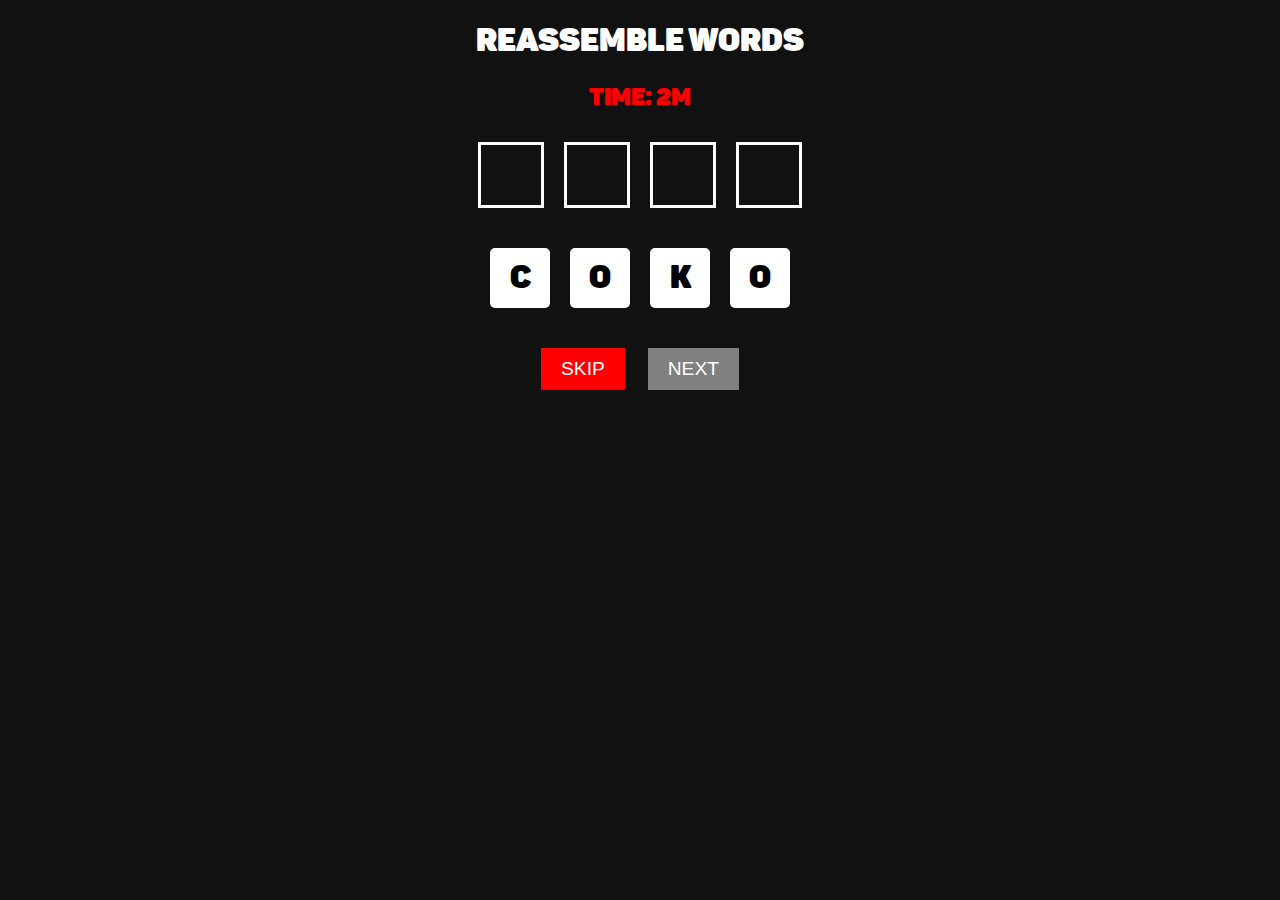
==== index.html @ ddec7898 "Update index.html" ====
<!DOCTYPE html>
<html lang="en">
<head>
    <meta charset="UTF-8">
    <meta name="viewport" content="width=device-width, initial-scale=1.0">
    <title>Reassemble Words</title>
    <link rel="stylesheet" href="styles.css">
    <script defer src="script.js"></script>
</head>
<body>
    <div class="game-container">
        <h1>REASSEMBLE WORDS</h1>
        <h2 id="timer">TIME: 2M</h2>

        <div class="word-box">
            <div class="droppable" id="slot1"></div>
            <div class="droppable" id="slot2"></div>
            <div class="droppable" id="slot3"></div>
            <div class="droppable" id="slot4"></div>
        </div>

        <div class="letters">
            <div class="draggable" draggable="true" id="C">C</div>
            <div class="draggable" draggable="true" id="O1">O</div>
            <div class="draggable" draggable="true" id="K">K</div>
            <div class="draggable" draggable="true" id="O2">O</div>
        </div>

        <div class="buttons">
            <button id="skip">SKIP</button>
            <button id="next" disabled>NEXT</button>
        </div>
    </div>
</body>
</html>
---- styles.css ----
@font-face {
    font-family: 'Panton';
    src: url('assets/Panton.ttf');
}

body {
    font-family: 'Panton', sans-serif;
    background: #111;
    color: white;
    text-align: center;
}

h1 {
    font-size: 2rem;
}

h2 {
    color: red;
    font-size: 1.5rem;
}

.word-box {
    display: flex;
    justify-content: center;
    margin: 20px;
}

.droppable {
    width: 60px;
    height: 60px;
    border: 3px solid white;
    margin: 10px;
    display: flex;
    align-items: center;
    justify-content: center;
}

.letters {
    display: flex;
    justify-content: center;
    margin-top: 20px;
}

.draggable {
    width: 60px;
    height: 60px;
    background: white;
    color: black;
    font-size: 2rem;
    display: flex;
    align-items: center;
    justify-content: center;
    margin: 10px;
    cursor: grab;
    border-radius: 5px;
    transition: 0.3s;
}

.draggable:hover {
    box-shadow: 0 0 10px purple;
}

.buttons {
    margin-top: 20px;
}

button {
    background: red;
    color: white;
    font-size: 1.2rem;
    padding: 10px 20px;
    border: none;
    cursor: pointer;
    margin: 10px;
}

button:disabled {
    background: gray;
}
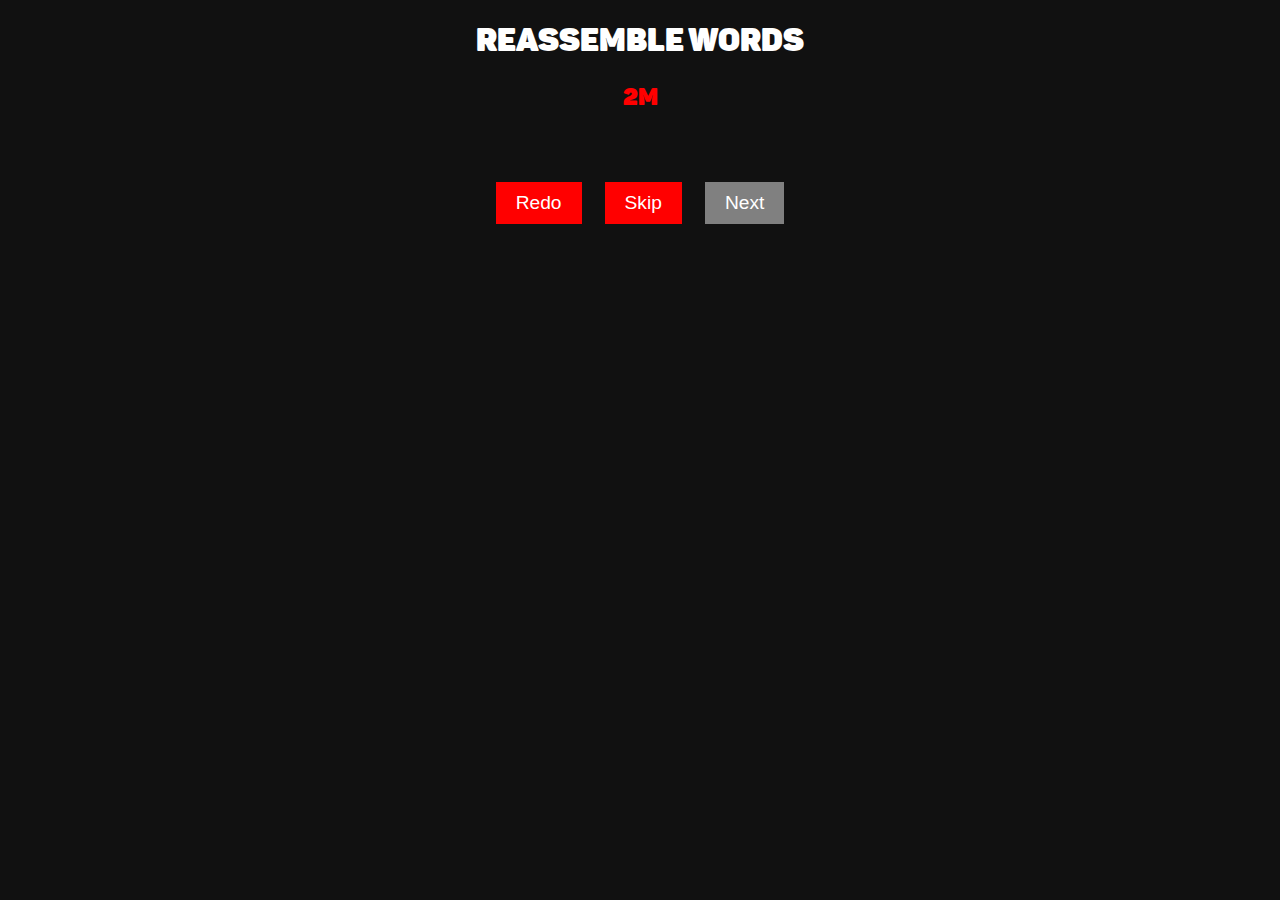
==== commit 214df191: "Update index.html" ====
--- a/index.html
+++ b/index.html
@@ -1,36 +1,29 @@
-
 <!DOCTYPE html>
 <html lang="en">
 <head>
-    <meta charset="UTF-8">
-    <meta name="viewport" content="width=device-width, initial-scale=1.0">
-    <title>Reassemble Words</title>
-    <link rel="stylesheet" href="styles.css">
-    <script defer src="script.js"></script>
+  <meta charset="UTF-8" />
+  <meta name="viewport" content="width=device-width, initial-scale=1.0" />
+  <title>Reassemble Words</title>
+  <link rel="stylesheet" href="styles.css" />
+  <script defer src="script.js"></script>
 </head>
 <body>
-    <div class="game-container">
-        <h1>REASSEMBLE WORDS</h1>
-        <h2 id="timer">TIME: 2M</h2>
+  <div class="game-container">
+    <header>
+      <h1>REASSEMBLE WORDS</h1>
+      <h2 id="timer">2M</h2>
+    </header>
 
-        <div class="word-box">
-            <div class="droppable" id="slot1"></div>
-            <div class="droppable" id="slot2"></div>
-            <div class="droppable" id="slot3"></div>
-            <div class="droppable" id="slot4"></div>
-        </div>
+    <main>
+      <div id="slots-container" class="word-box"></div>
+      <div id="letters-container" class="letters"></div>
+    </main>
 
-        <div class="letters">
-            <div class="draggable" draggable="true" id="C">C</div>
-            <div class="draggable" draggable="true" id="O1">O</div>
-            <div class="draggable" draggable="true" id="K">K</div>
-            <div class="draggable" draggable="true" id="O2">O</div>
-        </div>
-
-        <div class="buttons">
-            <button id="skip">SKIP</button>
-            <button id="next" disabled>NEXT</button>
-        </div>
-    </div>
+    <footer class="buttons">
+      <button id="redo">Redo</button>
+      <button id="skip">Skip</button>
+      <button id="next" disabled>Next</button>
+    </footer>
+  </div>
 </body>
 </html>
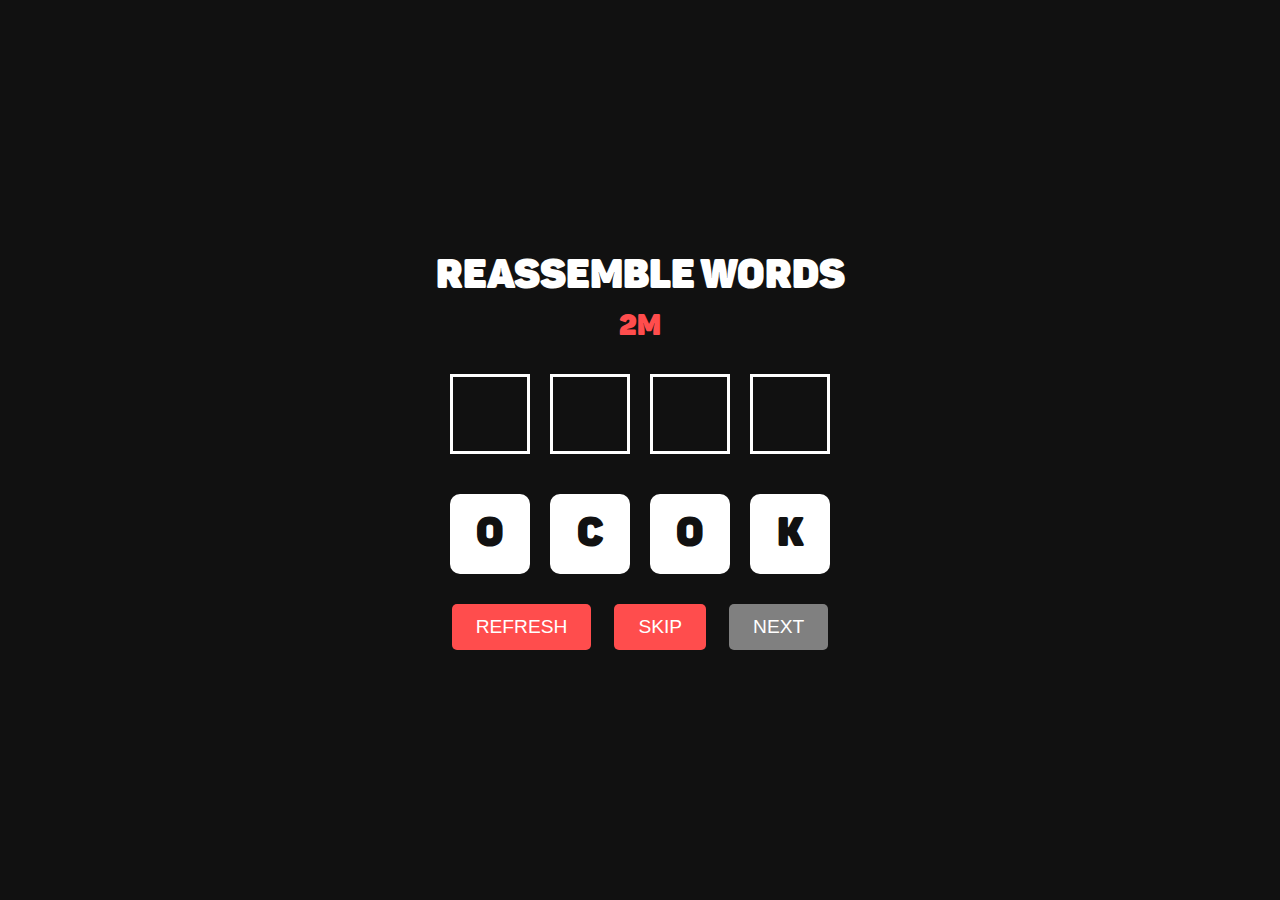
==== commit 5df5dcdd: "Update index.html" ====
--- a/index.html
+++ b/index.html
@@ -20,9 +20,9 @@
     </main>
 
     <footer class="buttons">
-      <button id="redo">Redo</button>
-      <button id="skip">Skip</button>
-      <button id="next" disabled>Next</button>
+      <button id="redo">REFRESH</button>
+      <button id="skip">SKIP</button>
+      <button id="next" disabled>NEXT</button>
     </footer>
   </div>
 </body>
--- a/styles.css
+++ b/styles.css
@@ -1,80 +1,152 @@
 @font-face {
-    font-family: 'Panton';
-    src: url('assets/Panton.ttf');
+  font-family: 'Panton';
+  src: url('assets/Panton.ttf');
+}
+
+* {
+  box-sizing: border-box;
+  margin: 0;
+  padding: 0;
 }
 
 body {
-    font-family: 'Panton', sans-serif;
-    background: #111;
-    color: white;
-    text-align: center;
+  background: #111;
+  color: white;
+  font-family: 'Panton', sans-serif;
+  display: flex;
+  justify-content: center;
+  align-items: center;
+  min-height: 100vh;
 }
 
-h1 {
-    font-size: 2rem;
+.game-container {
+  text-align: center;
+  max-width: 600px;
+  width: 90%;
+  padding: 20px;
 }
 
-h2 {
-    color: red;
-    font-size: 1.5rem;
+header h1 {
+  font-size: 2.5rem;
+  margin-bottom: 0.5rem;
+}
+
+header h2 {
+  font-size: 1.8rem;
+  margin-bottom: 1rem;
+  color: #ff4d4d;
 }
 
 .word-box {
-    display: flex;
-    justify-content: center;
-    margin: 20px;
+  display: flex;
+  justify-content: center;
+  margin: 20px 0;
+  flex-wrap: wrap;
 }
 
 .droppable {
-    width: 60px;
-    height: 60px;
-    border: 3px solid white;
-    margin: 10px;
-    display: flex;
-    align-items: center;
-    justify-content: center;
+  width: 80px;
+  height: 80px;
+  border: 3px solid white;
+  margin: 10px;
+  display: flex;
+  align-items: center;
+  justify-content: center;
+  font-size: 2rem;
+  transition: border 0.3s ease, box-shadow 0.3s ease;
+}
+
+.droppable.hovered {
+  border-color: #c678dd;
+  box-shadow: 0 0 15px #c678dd;
 }
 
 .letters {
-    display: flex;
-    justify-content: center;
-    margin-top: 20px;
+  display: flex;
+  justify-content: center;
+  flex-wrap: wrap;
+  margin-bottom: 20px;
 }
 
 .draggable {
-    width: 60px;
-    height: 60px;
-    background: white;
-    color: black;
-    font-size: 2rem;
-    display: flex;
-    align-items: center;
-    justify-content: center;
-    margin: 10px;
-    cursor: grab;
-    border-radius: 5px;
-    transition: 0.3s;
+  width: 80px;
+  height: 80px;
+  background: white;
+  color: #111;
+  font-size: 2.5rem;
+  display: flex;
+  align-items: center;
+  justify-content: center;
+  margin: 10px;
+  cursor: grab;
+  border-radius: 10px;
+  transition: transform 0.2s ease, box-shadow 0.2s ease;
 }
 
-.draggable:hover {
-    box-shadow: 0 0 10px purple;
+.draggable:active {
+  cursor: grabbing;
+  transform: scale(1.1);
+  box-shadow: 0 0 20px #ff69b4;
 }
 
 .buttons {
-    margin-top: 20px;
+  margin-top: 20px;
 }
 
 button {
-    background: red;
-    color: white;
-    font-size: 1.2rem;
-    padding: 10px 20px;
-    border: none;
-    cursor: pointer;
-    margin: 10px;
+  background: #ff4d4d;
+  color: white;
+  font-size: 1.2rem;
+  padding: 12px 24px;
+  border: none;
+  border-radius: 5px;
+  cursor: pointer;
+  margin: 0 10px;
+  transition: background 0.3s ease;
+}
+
+button:hover {
+  background: #ff1a1a;
 }
 
 button:disabled {
-    background: gray;
+  background: gray;
+  cursor: not-allowed;
 }
 
+/* Responsive Design */
+@media (max-width: 768px) {
+  header h1 {
+    font-size: 2rem;
+  }
+  header h2 {
+    font-size: 1.5rem;
+  }
+  .droppable, .draggable {
+    width: 70px;
+    height: 70px;
+    font-size: 1.8rem;
+  }
+  .draggable {
+    font-size: 2rem;
+  }
+}
+
+@media (max-width: 480px) {
+  header h1 {
+    font-size: 1.8rem;
+  }
+  header h2 {
+    font-size: 1.2rem;
+  }
+  .droppable, .draggable {
+    width: 60px;
+    height: 60px;
+    font-size: 1.5rem;
+  }
+  button {
+    font-size: 1rem;
+    padding: 10px 20px;
+    margin: 5px;
+  }
+}
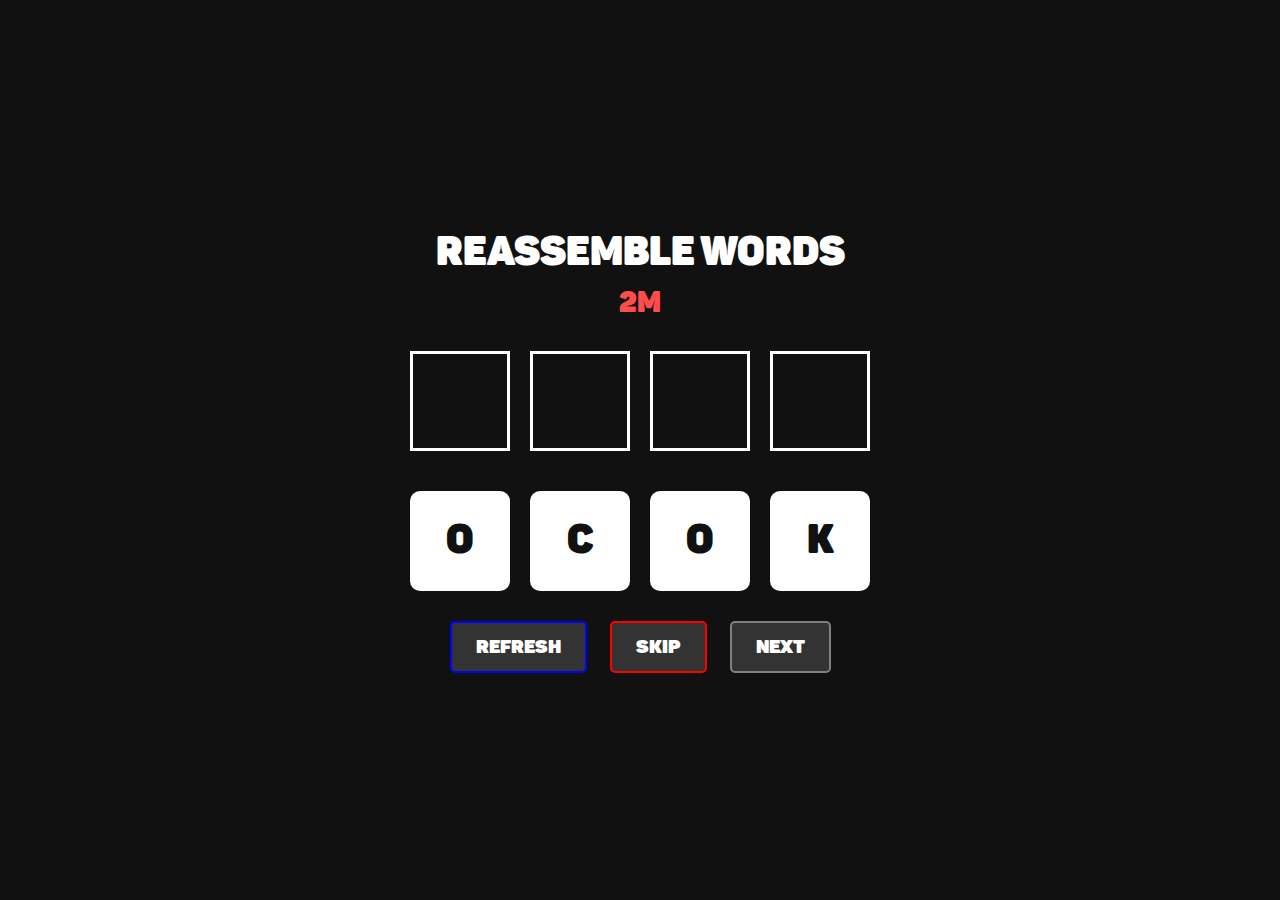
==== commit 0678d698: "Update index.html" ====
--- a/index.html
+++ b/index.html
@@ -6,6 +6,13 @@
   <title>Reassemble Words</title>
   <link rel="stylesheet" href="styles.css" />
   <script defer src="script.js"></script>
+
+  <!-- Open Graph Meta Tags (For Discord Embed) -->
+  <meta property="og:title" content="Re Assemble">
+  <meta property="og:description" content="Fix Assembled Words. Can you? 👀">
+  <meta property="og:url" content="https://re-assemble.net/">
+  <meta property="og:type" content="website">
+  <meta name="twitter:card" content="summary">
 </head>
 <body>
   <div class="game-container">
--- a/styles.css
+++ b/styles.css
@@ -45,14 +45,13 @@
 }
 
 .droppable {
-  width: 80px;
-  height: 80px;
+  width: 100px;
+  height: 100px;
   border: 3px solid white;
   margin: 10px;
   display: flex;
   align-items: center;
   justify-content: center;
-  font-size: 2rem;
   transition: border 0.3s ease, box-shadow 0.3s ease;
 }
 
@@ -69,8 +68,8 @@
 }
 
 .draggable {
-  width: 80px;
-  height: 80px;
+  width: 100px;
+  height: 100px;
   background: white;
   color: #111;
   font-size: 2.5rem;
@@ -81,6 +80,15 @@
   cursor: grab;
   border-radius: 10px;
   transition: transform 0.2s ease, box-shadow 0.2s ease;
+}
+
+/* When a draggable is dropped inside a droppable, let it fill the container */
+.droppable > .draggable {
+  width: 100%;
+  height: 100%;
+  margin: 0;
+  border-radius: 0;
+  font-size: 3rem;
 }
 
 .draggable:active {
@@ -94,24 +102,39 @@
 }
 
 button {
-  background: #ff4d4d;
+  background: #333;
   color: white;
+  font-family: 'Panton', sans-serif;
   font-size: 1.2rem;
   padding: 12px 24px;
-  border: none;
+  border: 2px solid transparent;
   border-radius: 5px;
   cursor: pointer;
   margin: 0 10px;
-  transition: background 0.3s ease;
+  transition: background 0.3s ease, border 0.3s ease, box-shadow 0.3s ease;
 }
 
-button:hover {
-  background: #ff1a1a;
+/* Button border colors */
+#redo {
+  border-color: blue;
 }
 
-button:disabled {
-  background: gray;
-  cursor: not-allowed;
+#skip {
+  border-color: red;
+}
+
+#next {
+  border-color: grey;
+}
+
+/* NEXT button: when enabled, green border with glow */
+#next:not(:disabled) {
+  border-color: green;
+  box-shadow: 0 0 10px green;
+}
+
+button:hover:not(:disabled) {
+  background: #555;
 }
 
 /* Responsive Design */
@@ -123,12 +146,17 @@
     font-size: 1.5rem;
   }
   .droppable, .draggable {
-    width: 70px;
-    height: 70px;
-    font-size: 1.8rem;
+    width: 80px;
+    height: 80px;
+    font-size: 2rem;
   }
-  .draggable {
-    font-size: 2rem;
+  .droppable > .draggable {
+    font-size: 2.5rem;
+  }
+  button {
+    font-size: 1rem;
+    padding: 10px 20px;
+    margin: 5px;
   }
 }
 
@@ -144,9 +172,12 @@
     height: 60px;
     font-size: 1.5rem;
   }
+  .droppable > .draggable {
+    font-size: 2rem;
+  }
   button {
-    font-size: 1rem;
-    padding: 10px 20px;
+    font-size: 0.9rem;
+    padding: 8px 16px;
     margin: 5px;
   }
 }
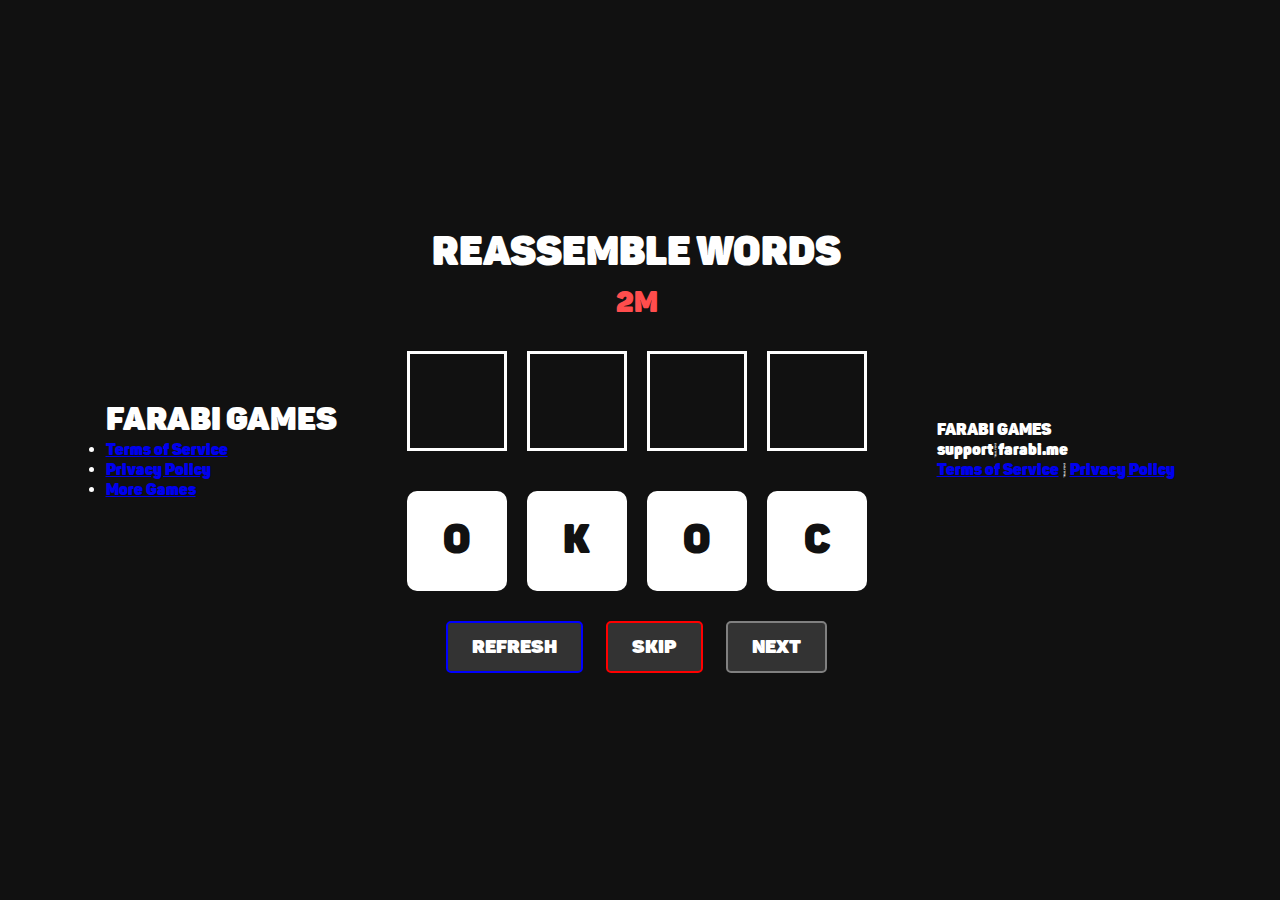
==== commit 0d34b51b: "Update index.html" ====
--- a/index.html
+++ b/index.html
@@ -15,6 +15,15 @@
   <meta name="twitter:card" content="summary">
 </head>
 <body>
+  <nav class="navbar">
+    <h1>FARABI GAMES</h1>
+    <ul>
+      <li><a href="https://farabi.me/terms">Terms of Service</a></li>
+      <li><a href="https://farabi.me/privacy">Privacy Policy</a></li>
+      <li><a href="https://farabi.me">More Games</a></li>
+    </ul>
+  </nav>
+
   <div class="game-container">
     <header>
       <h1>REASSEMBLE WORDS</h1>
@@ -32,5 +41,11 @@
       <button id="next" disabled>NEXT</button>
     </footer>
   </div>
+
+  <footer class="footer">
+    <p>FARABI GAMES</p>
+    <p>support@farabi.me</p>
+    <p><a href="https://farabi.me/terms">Terms of Service</a> | <a href="https://farabi.me/privacy">Privacy Policy</a></p>
+  </footer>
 </body>
 </html>
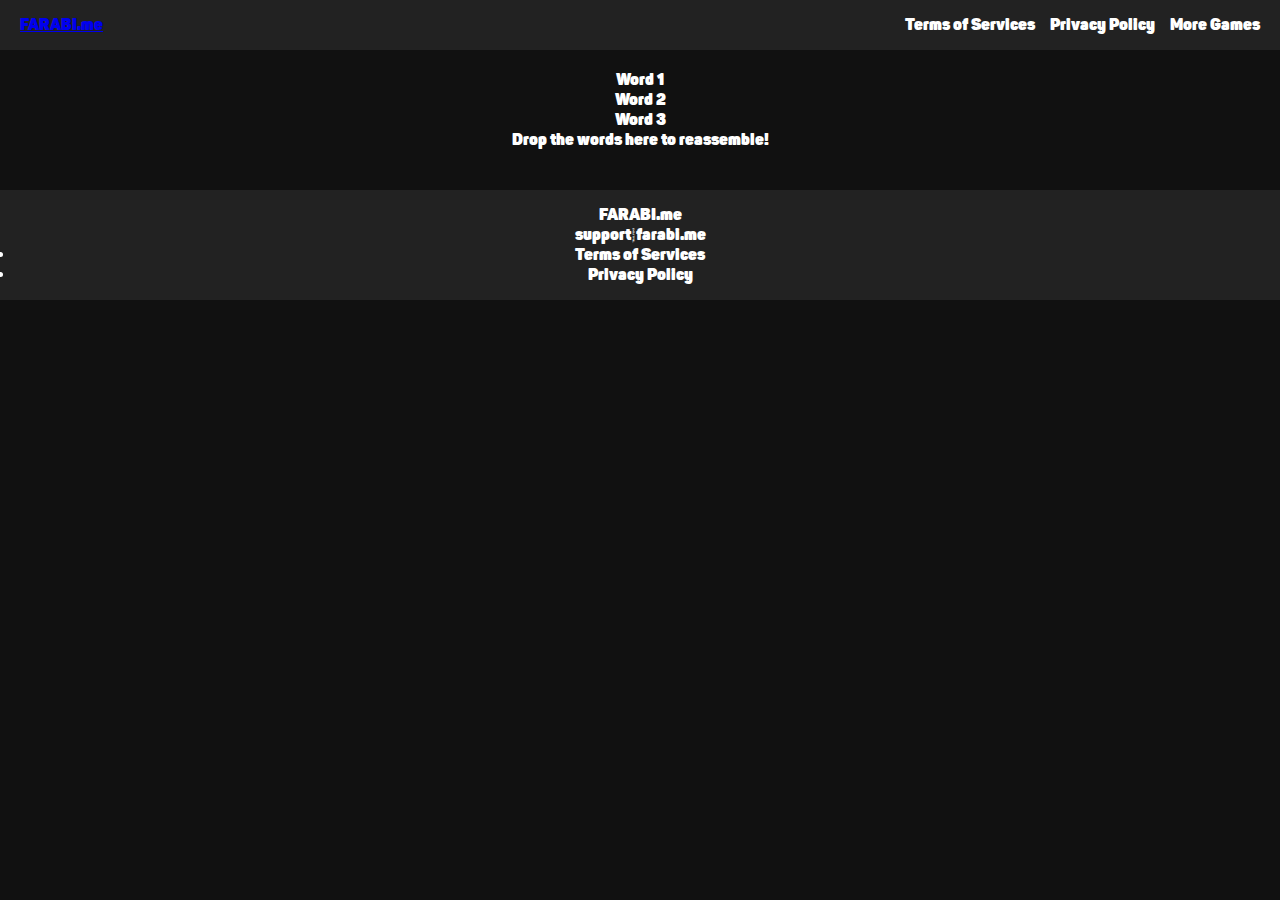
==== commit 3a89c3ea: "Update index.html" ====
--- a/index.html
+++ b/index.html
@@ -1,51 +1,48 @@
 <!DOCTYPE html>
 <html lang="en">
 <head>
-  <meta charset="UTF-8" />
-  <meta name="viewport" content="width=device-width, initial-scale=1.0" />
-  <title>Reassemble Words</title>
-  <link rel="stylesheet" href="styles.css" />
-  <script defer src="script.js"></script>
-
-  <!-- Open Graph Meta Tags (For Discord Embed) -->
-  <meta property="og:title" content="Re Assemble">
-  <meta property="og:description" content="Fix Assembled Words. Can you? 👀">
-  <meta property="og:url" content="https://re-assemble.net/">
-  <meta property="og:type" content="website">
-  <meta name="twitter:card" content="summary">
+    <meta charset="UTF-8">
+    <meta name="viewport" content="width=device-width, initial-scale=1.0">
+    <title>Reassemble Words - Farabi Games</title>
+    <link rel="stylesheet" href="styles.css">
 </head>
 <body>
-  <nav class="navbar">
-    <h1>FARABI GAMES</h1>
-    <ul>
-      <li><a href="https://farabi.me/terms">Terms of Service</a></li>
-      <li><a href="https://farabi.me/privacy">Privacy Policy</a></li>
-      <li><a href="https://farabi.me">More Games</a></li>
-    </ul>
-  </nav>
+    <!-- Navigation Bar -->
+    <nav class="navbar">
+        <div class="navbar-brand">
+            <a href="#">FARABI.me</a>
+        </div>
+        <ul>
+            <li><a href="https://farabi.me/terms">Terms of Services</a></li>
+            <li><a href="https://farabi.me/privacy">Privacy Policy</a></li>
+            <li><a href="https://farabi.me/">More Games</a></li>
+        </ul>
+    </nav>
 
-  <div class="game-container">
-    <header>
-      <h1>REASSEMBLE WORDS</h1>
-      <h2 id="timer">2M</h2>
-    </header>
+    <!-- Word Puzzle Game Area -->
+    <div class="game-container">
+        <div class="word-boxes" id="word-boxes">
+            <div class="word" id="word1" draggable="true" ondragstart="startDrag(event)">Word 1</div>
+            <div class="word" id="word2" draggable="true" ondragstart="startDrag(event)">Word 2</div>
+            <div class="word" id="word3" draggable="true" ondragstart="startDrag(event)">Word 3</div>
+        </div>
+        <div class="drop-area" id="drop-area" ondragover="allowDrop(event)" ondrop="drop(event)">
+            <p>Drop the words here to reassemble!</p>
+        </div>
+    </div>
 
-    <main>
-      <div id="slots-container" class="word-box"></div>
-      <div id="letters-container" class="letters"></div>
-    </main>
+    <!-- Footer -->
+    <footer class="footer">
+        <div class="footer-content">
+            <p>FARABI.me</p>
+            <p><a href="mailto:support@farabi.me">support@farabi.me</a></p>
+            <ul>
+                <li><a href="https://farabi.me/terms">Terms of Services</a></li>
+                <li><a href="https://farabi.me/privacy">Privacy Policy</a></li>
+            </ul>
+        </div>
+    </footer>
 
-    <footer class="buttons">
-      <button id="redo">REFRESH</button>
-      <button id="skip">SKIP</button>
-      <button id="next" disabled>NEXT</button>
-    </footer>
-  </div>
-
-  <footer class="footer">
-    <p>FARABI GAMES</p>
-    <p>support@farabi.me</p>
-    <p><a href="https://farabi.me/terms">Terms of Service</a> | <a href="https://farabi.me/privacy">Privacy Policy</a></p>
-  </footer>
+    <script src="script.js"></script>
 </body>
 </html>
--- a/styles.css
+++ b/styles.css
@@ -14,9 +14,38 @@
   color: white;
   font-family: 'Panton', sans-serif;
   display: flex;
-  justify-content: center;
+  flex-direction: column;
   align-items: center;
   min-height: 100vh;
+}
+
+.navbar {
+  width: 100%;
+  background: #222;
+  display: flex;
+  justify-content: space-between;
+  padding: 15px 20px;
+  align-items: center;
+}
+
+.navbar h1 {
+  font-size: 1.8rem;
+}
+
+.navbar ul {
+  list-style: none;
+  display: flex;
+  gap: 15px;
+}
+
+.navbar ul li {
+  display: inline;
+}
+
+.navbar ul li a {
+  color: white;
+  text-decoration: none;
+  font-size: 1rem;
 }
 
 .game-container {
@@ -79,105 +108,25 @@
   margin: 10px;
   cursor: grab;
   border-radius: 10px;
-  transition: transform 0.2s ease, box-shadow 0.2s ease;
 }
 
-/* When a draggable is dropped inside a droppable, let it fill the container */
-.droppable > .draggable {
+.footer {
+  margin-top: 20px;
+  text-align: center;
+  padding: 15px;
+  background: #222;
   width: 100%;
-  height: 100%;
-  margin: 0;
-  border-radius: 0;
-  font-size: 3rem;
 }
 
-.draggable:active {
-  cursor: grabbing;
-  transform: scale(1.1);
-  box-shadow: 0 0 20px #ff69b4;
+.footer p, .footer a {
+  color: white;
+  font-size: 1rem;
+  text-decoration: none;
 }
 
-.buttons {
-  margin-top: 20px;
-}
-
-button {
-  background: #333;
-  color: white;
-  font-family: 'Panton', sans-serif;
-  font-size: 1.2rem;
-  padding: 12px 24px;
-  border: 2px solid transparent;
-  border-radius: 5px;
-  cursor: pointer;
-  margin: 0 10px;
-  transition: background 0.3s ease, border 0.3s ease, box-shadow 0.3s ease;
-}
-
-/* Button border colors */
-#redo {
-  border-color: blue;
-}
-
-#skip {
-  border-color: red;
-}
-
-#next {
-  border-color: grey;
-}
-
-/* NEXT button: when enabled, green border with glow */
-#next:not(:disabled) {
-  border-color: green;
-  box-shadow: 0 0 10px green;
-}
-
-button:hover:not(:disabled) {
-  background: #555;
-}
-
-/* Responsive Design */
 @media (max-width: 768px) {
-  header h1 {
-    font-size: 2rem;
-  }
-  header h2 {
-    font-size: 1.5rem;
-  }
   .droppable, .draggable {
     width: 80px;
     height: 80px;
-    font-size: 2rem;
-  }
-  .droppable > .draggable {
-    font-size: 2.5rem;
-  }
-  button {
-    font-size: 1rem;
-    padding: 10px 20px;
-    margin: 5px;
   }
 }
-
-@media (max-width: 480px) {
-  header h1 {
-    font-size: 1.8rem;
-  }
-  header h2 {
-    font-size: 1.2rem;
-  }
-  .droppable, .draggable {
-    width: 60px;
-    height: 60px;
-    font-size: 1.5rem;
-  }
-  .droppable > .draggable {
-    font-size: 2rem;
-  }
-  button {
-    font-size: 0.9rem;
-    padding: 8px 16px;
-    margin: 5px;
-  }
-}
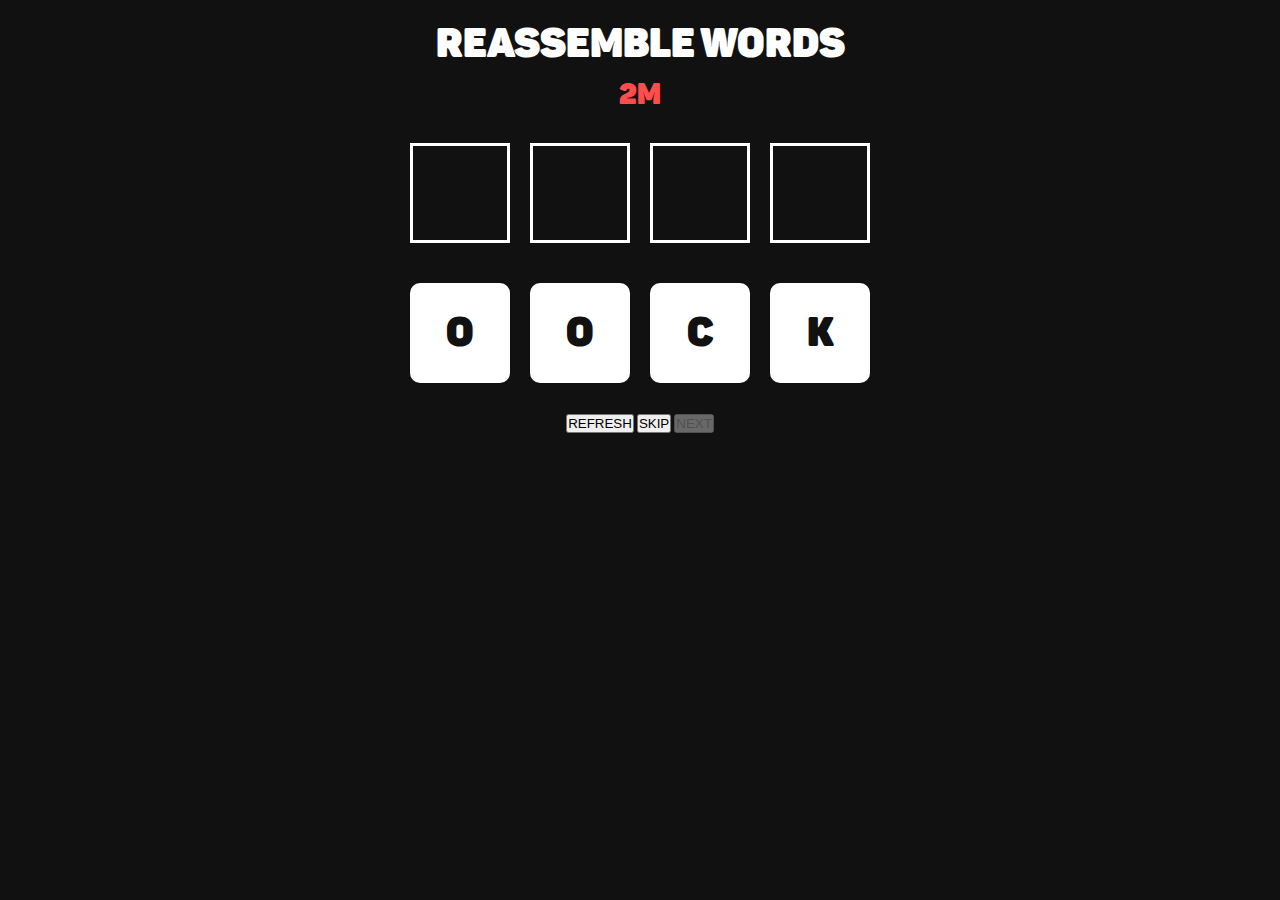
==== commit ecfb05f1: "Update index.html" ====
--- a/index.html
+++ b/index.html
@@ -1,48 +1,36 @@
 <!DOCTYPE html>
 <html lang="en">
 <head>
-    <meta charset="UTF-8">
-    <meta name="viewport" content="width=device-width, initial-scale=1.0">
-    <title>Reassemble Words - Farabi Games</title>
-    <link rel="stylesheet" href="styles.css">
+  <meta charset="UTF-8" />
+  <meta name="viewport" content="width=device-width, initial-scale=1.0" />
+  <title>Reassemble Words</title>
+  <link rel="stylesheet" href="styles.css" />
+  <script defer src="script.js"></script>
+
+  <!-- Open Graph Meta Tags (For Discord Embed) -->
+  <meta property="og:title" content="Re Assemble">
+  <meta property="og:description" content="Fix Assembled Words. Can you? 👀">
+  <meta property="og:url" content="https://re-assemble.net/">
+  <meta property="og:type" content="website">
+  <meta name="twitter:card" content="summary">
 </head>
 <body>
-    <!-- Navigation Bar -->
-    <nav class="navbar">
-        <div class="navbar-brand">
-            <a href="#">FARABI.me</a>
-        </div>
-        <ul>
-            <li><a href="https://farabi.me/terms">Terms of Services</a></li>
-            <li><a href="https://farabi.me/privacy">Privacy Policy</a></li>
-            <li><a href="https://farabi.me/">More Games</a></li>
-        </ul>
-    </nav>
+  <div class="game-container">
+    <header>
+      <h1>REASSEMBLE WORDS</h1>
+      <h2 id="timer">2M</h2>
+    </header>
 
-    <!-- Word Puzzle Game Area -->
-    <div class="game-container">
-        <div class="word-boxes" id="word-boxes">
-            <div class="word" id="word1" draggable="true" ondragstart="startDrag(event)">Word 1</div>
-            <div class="word" id="word2" draggable="true" ondragstart="startDrag(event)">Word 2</div>
-            <div class="word" id="word3" draggable="true" ondragstart="startDrag(event)">Word 3</div>
-        </div>
-        <div class="drop-area" id="drop-area" ondragover="allowDrop(event)" ondrop="drop(event)">
-            <p>Drop the words here to reassemble!</p>
-        </div>
-    </div>
+    <main>
+      <div id="slots-container" class="word-box"></div>
+      <div id="letters-container" class="letters"></div>
+    </main>
 
-    <!-- Footer -->
-    <footer class="footer">
-        <div class="footer-content">
-            <p>FARABI.me</p>
-            <p><a href="mailto:support@farabi.me">support@farabi.me</a></p>
-            <ul>
-                <li><a href="https://farabi.me/terms">Terms of Services</a></li>
-                <li><a href="https://farabi.me/privacy">Privacy Policy</a></li>
-            </ul>
-        </div>
+    <footer class="buttons">
+      <button id="redo">REFRESH</button>
+      <button id="skip">SKIP</button>
+      <button id="next" disabled>NEXT</button>
     </footer>
-
-    <script src="script.js"></script>
+  </div>
 </body>
 </html>
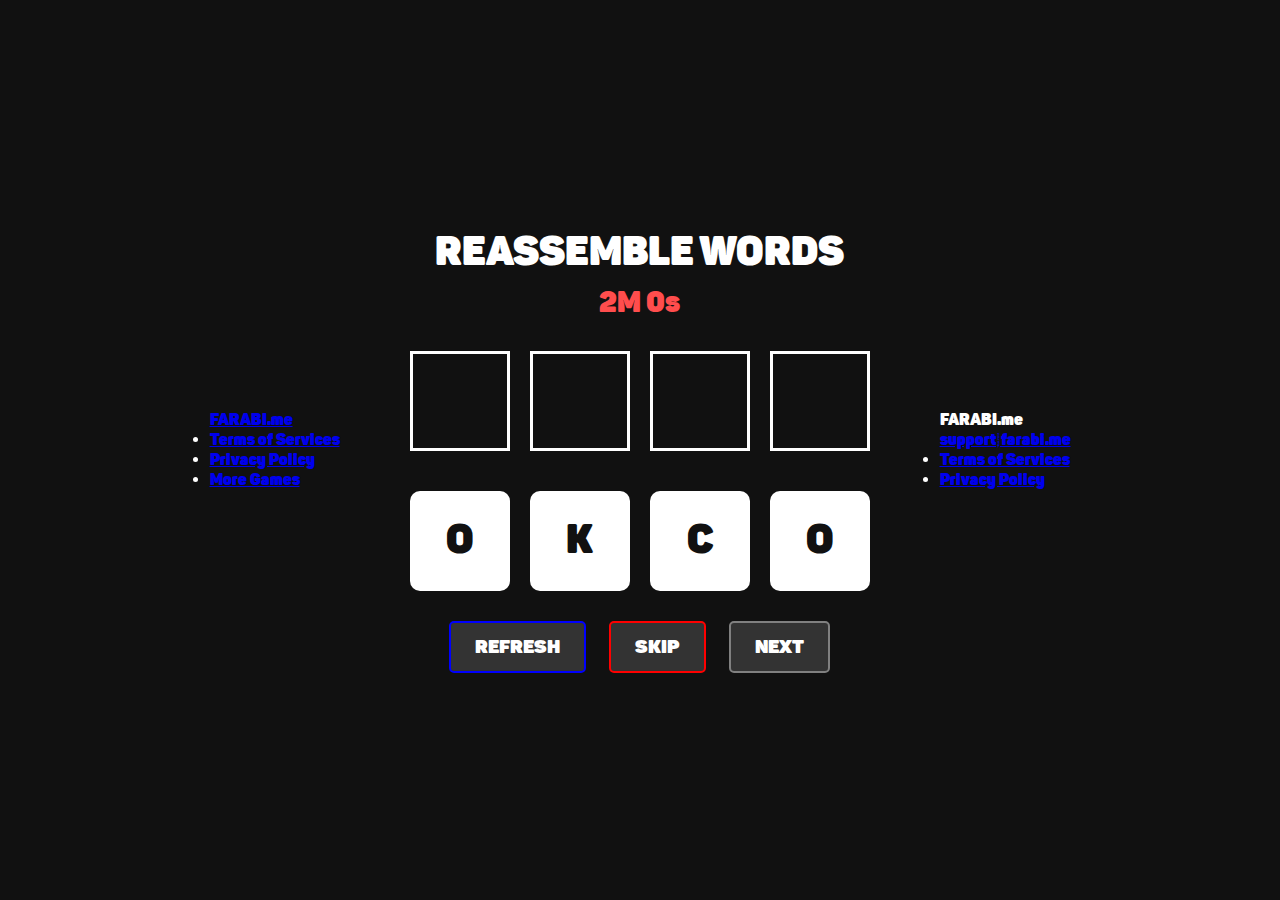
==== commit 0b15b7f1: "Update index.html" ====
--- a/index.html
+++ b/index.html
@@ -15,6 +15,18 @@
   <meta name="twitter:card" content="summary">
 </head>
 <body>
+  <!-- Navigation Bar -->
+  <nav class="navbar">
+    <div class="navbar-brand">
+      <a href="https://farabi.me">FARABI.me</a>
+    </div>
+    <ul>
+      <li><a href="https://farabi.me/terms">Terms of Services</a></li>
+      <li><a href="https://farabi.me/privacy">Privacy Policy</a></li>
+      <li><a href="https://farabi.me">More Games</a></li>
+    </ul>
+  </nav>
+
   <div class="game-container">
     <header>
       <h1>REASSEMBLE WORDS</h1>
@@ -32,5 +44,17 @@
       <button id="next" disabled>NEXT</button>
     </footer>
   </div>
+
+  <!-- Footer -->
+  <footer class="footer">
+    <div class="footer-content">
+      <p>FARABI.me</p>
+      <p><a href="mailto:support@farabi.me">support@farabi.me</a></p>
+      <ul>
+        <li><a href="https://farabi.me/terms">Terms of Services</a></li>
+        <li><a href="https://farabi.me/privacy">Privacy Policy</a></li>
+      </ul>
+    </div>
+  </footer>
 </body>
 </html>
--- a/styles.css
+++ b/styles.css
@@ -14,38 +14,9 @@
   color: white;
   font-family: 'Panton', sans-serif;
   display: flex;
-  flex-direction: column;
+  justify-content: center;
   align-items: center;
   min-height: 100vh;
-}
-
-.navbar {
-  width: 100%;
-  background: #222;
-  display: flex;
-  justify-content: space-between;
-  padding: 15px 20px;
-  align-items: center;
-}
-
-.navbar h1 {
-  font-size: 1.8rem;
-}
-
-.navbar ul {
-  list-style: none;
-  display: flex;
-  gap: 15px;
-}
-
-.navbar ul li {
-  display: inline;
-}
-
-.navbar ul li a {
-  color: white;
-  text-decoration: none;
-  font-size: 1rem;
 }
 
 .game-container {
@@ -108,25 +79,105 @@
   margin: 10px;
   cursor: grab;
   border-radius: 10px;
+  transition: transform 0.2s ease, box-shadow 0.2s ease;
 }
 
-.footer {
-  margin-top: 20px;
-  text-align: center;
-  padding: 15px;
-  background: #222;
+/* When a draggable is dropped inside a droppable, let it fill the container */
+.droppable > .draggable {
   width: 100%;
+  height: 100%;
+  margin: 0;
+  border-radius: 0;
+  font-size: 3rem;
 }
 
-.footer p, .footer a {
-  color: white;
-  font-size: 1rem;
-  text-decoration: none;
+.draggable:active {
+  cursor: grabbing;
+  transform: scale(1.1);
+  box-shadow: 0 0 20px #ff69b4;
 }
 
+.buttons {
+  margin-top: 20px;
+}
+
+button {
+  background: #333;
+  color: white;
+  font-family: 'Panton', sans-serif;
+  font-size: 1.2rem;
+  padding: 12px 24px;
+  border: 2px solid transparent;
+  border-radius: 5px;
+  cursor: pointer;
+  margin: 0 10px;
+  transition: background 0.3s ease, border 0.3s ease, box-shadow 0.3s ease;
+}
+
+/* Button border colors */
+#redo {
+  border-color: blue;
+}
+
+#skip {
+  border-color: red;
+}
+
+#next {
+  border-color: grey;
+}
+
+/* NEXT button: when enabled, green border with glow */
+#next:not(:disabled) {
+  border-color: green;
+  box-shadow: 0 0 10px green;
+}
+
+button:hover:not(:disabled) {
+  background: #555;
+}
+
+/* Responsive Design */
 @media (max-width: 768px) {
+  header h1 {
+    font-size: 2rem;
+  }
+  header h2 {
+    font-size: 1.5rem;
+  }
   .droppable, .draggable {
     width: 80px;
     height: 80px;
+    font-size: 2rem;
+  }
+  .droppable > .draggable {
+    font-size: 2.5rem;
+  }
+  button {
+    font-size: 1rem;
+    padding: 10px 20px;
+    margin: 5px;
   }
 }
+
+@media (max-width: 480px) {
+  header h1 {
+    font-size: 1.8rem;
+  }
+  header h2 {
+    font-size: 1.2rem;
+  }
+  .droppable, .draggable {
+    width: 60px;
+    height: 60px;
+    font-size: 1.5rem;
+  }
+  .droppable > .draggable {
+    font-size: 2rem;
+  }
+  button {
+    font-size: 0.9rem;
+    padding: 8px 16px;
+    margin: 5px;
+  }
+}
